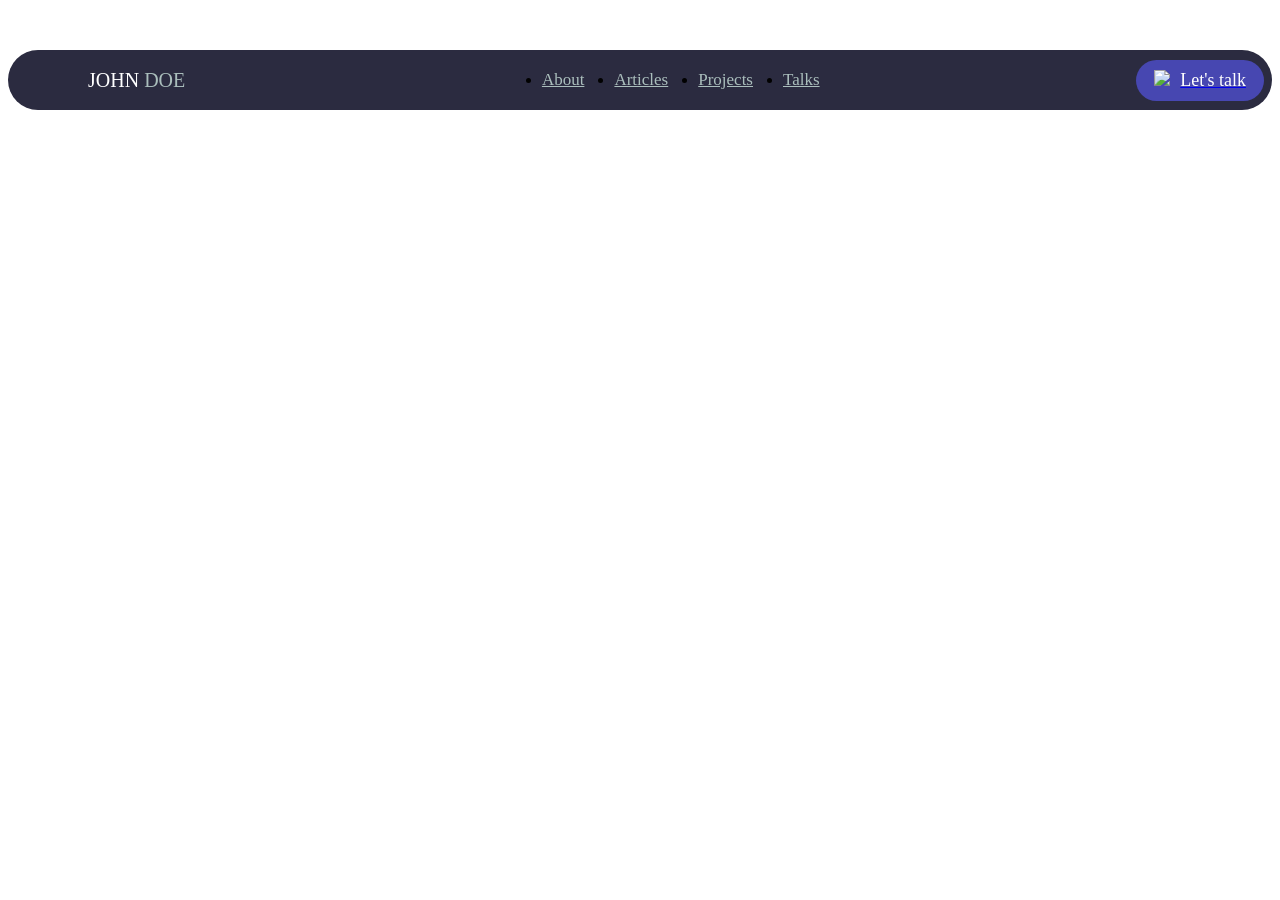
==== index.html @ 1ed5e7b0 "added html and css for navigation section" ====
<!DOCTYPE html>
<html lang="en">

<head>
    <meta charset="UTF-8">
    <meta name="viewport" content="width=device-width, initial-scale=1.0">
    <title>Portfolio</title>
    <link rel="stylesheet" href="style/commom.css">
    <link rel="stylesheet" href="style/nav.css">
</head>

<body>
    <main>
        <section class="navigation">
            <div class="head">
                <h1><b>JOHN</b> DOE</h1>
                <div class="links">
                    <ul>
                        <li><a href="#">About</a></li>
                        <li><a href="#">Articles</a></li>
                        <li><a href="#">Projects</a></li>
                        <li><a href="#">Talks</a></li>
                    </ul>
                </div>
                <a href="/" class="icon">
                    <img src="assets/phone.svg">
                    <p>Let's talk</p>
                </a>
            </div>
        </section>
    </main>
</body>

</html>
---- style/nav.css ----
.navigation {
    width: var(--container-width);
    height: 60px;
    background-color: #2b2b40;
    margin: 50px auto;
    border-radius: 30px;
}
.head {
    display: flex;
    height: 60px;
    padding: 0px 8px 0px 40px;
    align-items: center;
    justify-items: center;
    justify-content: space-between;
    
}

.navigation h1 {
    font-size: 20px;
    margin-left: 40px;
    color: rgba(189, 212, 207, 0.87);
    font-weight: lighter;
}
.navigation b{
    font-size: 20px;
    color: white;
    font-weight: 500;
}

.links ul {
    display: flex;
    gap: 30px;
}
ul>li>a{
    font-size: 17px;
    color: rgba(189, 212, 207, 0.87);
}
.icon {
    display: flex;
    gap:10px;
    padding:10px 18px;
    background-color: rgb(71, 71, 177);
    border-radius: 26px;
}

.icon img {
    height: 20px;
}
.icon p{
    margin:0;
    font-size: 18px;
    color: white;
    font-weight: normal;
}
@media screen and (max-width:430px){
    .navigation{
        margin: 15px auto;
        height: 40px;
    }
    .head{
        padding:0 8px 0 20px;
    }
    .navigation h1 {
        font-size: 15px;
        margin:0;
    }
    .navigation b{
        font-size: 15px;
    }


    .links{
        display: none;
    }
    .icon{
        padding:8px 16px;
    }
    .icon p{
        font-size: 15px;
    }
    .icon img {
        height: 17px;
    }

}
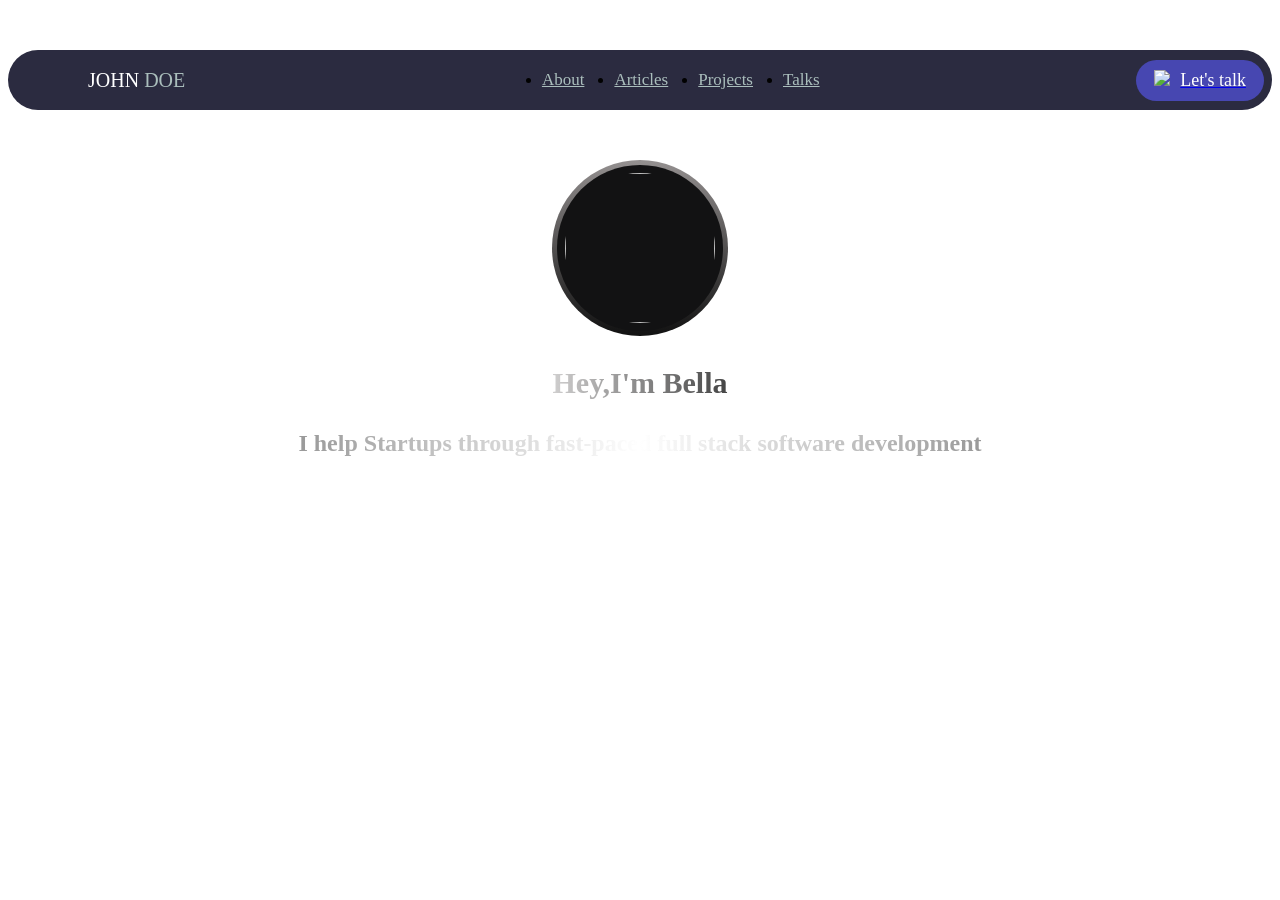
==== commit 0e9986ba: "adding html and css for about section" ====
--- a/index.html
+++ b/index.html
@@ -7,6 +7,8 @@
     <title>Portfolio</title>
     <link rel="stylesheet" href="style/commom.css">
     <link rel="stylesheet" href="style/nav.css">
+    <link rel="stylesheet" href="style/about.css">
+
 </head>
 
 <body>
@@ -28,6 +30,15 @@
                 </a>
             </div>
         </section>
+        <section class="about">
+            <div class="about__me">
+                <div class="img__container">
+                    <img src="assets/uifaces-popular-image.jpg">
+                </div>
+                <p>Hey,I'm Bella</p>
+                <h1>I help Startups through fast-paced full stack software development</h1>
+            </div>
+        </section>
     </main>
 </body>
 
--- a/style/about.css
+++ b/style/about.css
@@ -0,0 +1,43 @@
+.about{
+    width: var(--container-width);
+    margin: 50px auto;
+}
+.about__me{
+    display:flex;
+    flex-direction: column;
+    justify-content: center;
+    align-items: center;
+}
+.img__container{
+    position: relative;
+    width: 166px;
+    height: 166px;
+    padding: 5px; 
+    border-radius: 50%;
+    background: linear-gradient(to bottom, rgb(148, 144, 144), rgb(17, 17, 17));
+}
+.img__container img{
+    width:150px;
+    height:150px;
+    position: absolute;
+    border-radius: 50%; 
+    padding: 8px; 
+    background-color: #121213;;
+}
+.about__me p{
+    font-size:30px;
+    font-weight: bold;
+    background: linear-gradient(to right, rgb(207, 206, 206), #444444);
+    -webkit-background-clip: text;
+    -webkit-text-fill-color: transparent; 
+}
+.about__me h1{
+    margin:0;
+    max-width: 800px;
+    text-align: center;
+    margin-bottom: 20px;
+    background: linear-gradient(to right, #999 0%, #fff 50%, #999 100%);
+    -webkit-background-clip: text;
+    -webkit-text-fill-color: transparent; 
+
+}
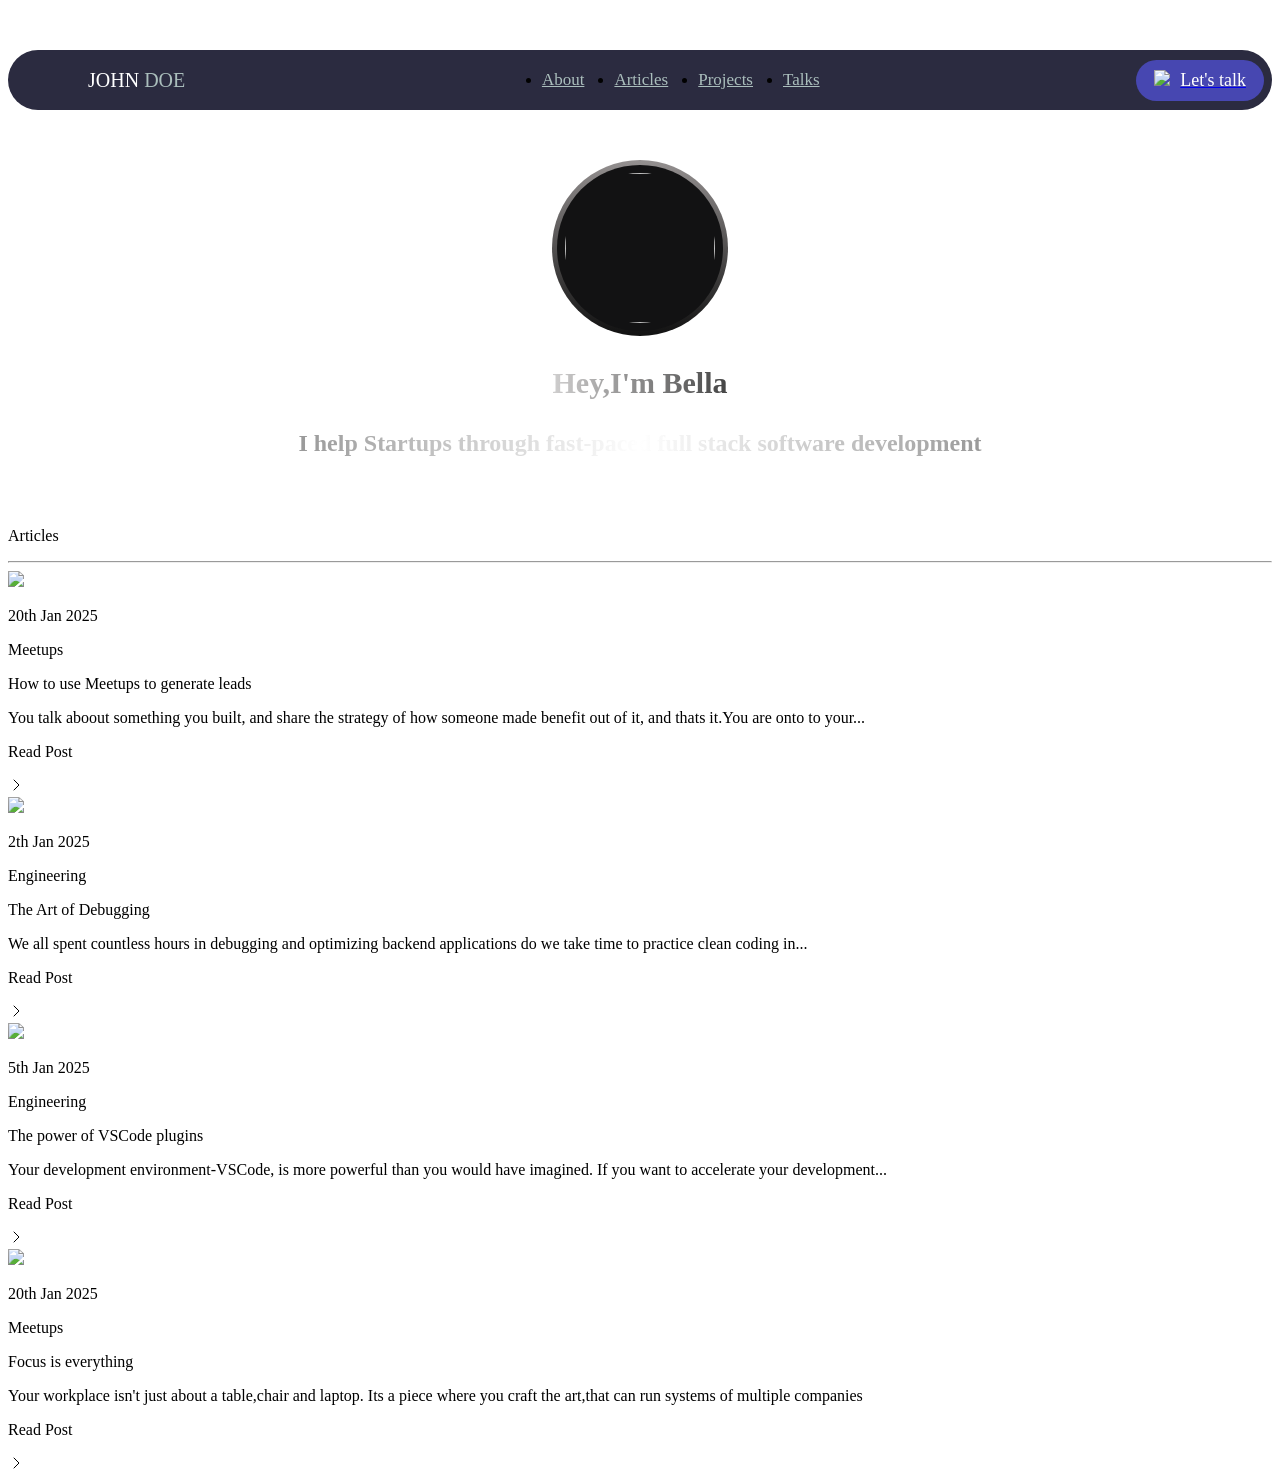
==== commit eba15db3: "adding article section" ====
--- a/index.html
+++ b/index.html
@@ -39,6 +39,104 @@
                 <h1>I help Startups through fast-paced full stack software development</h1>
             </div>
         </section>
+        <section class="article">
+            <p>Articles</p>
+            <hr>
+            <div class="grid">
+                <div class="work">
+                    <div class="image">
+                        <img src="assets/meetup.png">
+                        <div class="date">
+                            <p>20th Jan 2025</p>
+                            <p>Meetups</p>
+                        </div>
+                    </div>
+                    <p>How to use Meetups to generate leads</p>
+                    <p>You talk aboout something you built, and
+                        share the strategy of how someone made benefit out of it,
+                        and thats it.You are onto to your...</p>
+                    <div class="Read">
+                        <p>Read Post</p>
+                        <i>
+                            <svg width="1em" height="1em" viewBox="0 0 24 24" fill="none"
+                                xmlns="http://www.w3.org/2000/svg">
+                                <path d="M9 4.5L16.5 12L9 19.5" stroke="currentColor" stroke-width="1.5"
+                                    stroke-linecap="round" stroke-linejoin="round" />
+                            </svg>
+
+                        </i>
+                    </div>
+                </div>
+                <div class="work">
+                    <div class="image">
+                        <img src="assets/art-of-debug.png">
+                        <div class="date">
+                            <p>2th Jan 2025</p>
+                            <p>Engineering</p>
+                        </div>
+                    </div>
+                    <p>The Art of Debugging</p>
+                    <p>We all spent countless hours in debugging and optimizing backend
+                        applications do we take time to practice clean coding in...</p>
+                    <div class="Read">
+                        <p>Read Post</p>
+                        <i>
+                            <svg width="1em" height="1em" viewBox="0 0 24 24" fill="none"
+                                xmlns="http://www.w3.org/2000/svg">
+                                <path d="M9 4.5L16.5 12L9 19.5" stroke="currentColor" stroke-width="1.5"
+                                    stroke-linecap="round" stroke-linejoin="round" />
+                            </svg>
+                        </i>
+                    </div>
+                </div>
+                <div class="work">
+                    <div class="image">
+                        <img src="assets/vscode-plugin.png">
+                        <div class="date">
+                            <p>5th Jan 2025</p>
+                            <p>Engineering</p>
+                        </div>
+                    </div>
+                    <p>The power of VSCode plugins</p>
+                    <p>Your development environment-VSCode, is more powerful than you
+                        would have imagined. If you want to accelerate your development...</p>
+                    <div class="Read">
+                        <p>Read Post</p>
+                        <i>
+                            <svg width="1em" height="1em" viewBox="0 0 24 24" fill="none"
+                                xmlns="http://www.w3.org/2000/svg">
+                                <path d="M9 4.5L16.5 12L9 19.5" stroke="currentColor" stroke-width="1.5"
+                                    stroke-linecap="round" stroke-linejoin="round" />
+                            </svg>
+
+                        </i>
+                    </div>
+                </div>
+                <div class="work">
+                    <div class="image">
+                        <img src="assets/focus.png">
+                        <div class="date">
+                            <p>20th Jan 2025</p>
+                            <p>Meetups</p>
+                        </div>
+                    </div>
+                    <p>Focus is everything</p>
+                    <p>Your workplace isn't just about a table,chair and laptop. Its a piece
+                        where you craft the art,that can run systems of multiple companies</p>
+                    <div class="Read">
+                        <p>Read Post</p>
+                        <i>
+                            <svg width="1em" height="1em" viewBox="0 0 24 24" fill="none"
+                                xmlns="http://www.w3.org/2000/svg">
+                                <path d="M9 4.5L16.5 12L9 19.5" stroke="currentColor" stroke-width="1.5"
+                                    stroke-linecap="round" stroke-linejoin="round" />
+                            </svg>
+
+                        </i>
+                    </div>
+                </div>
+            </div>
+        </section>
     </main>
 </body>
 
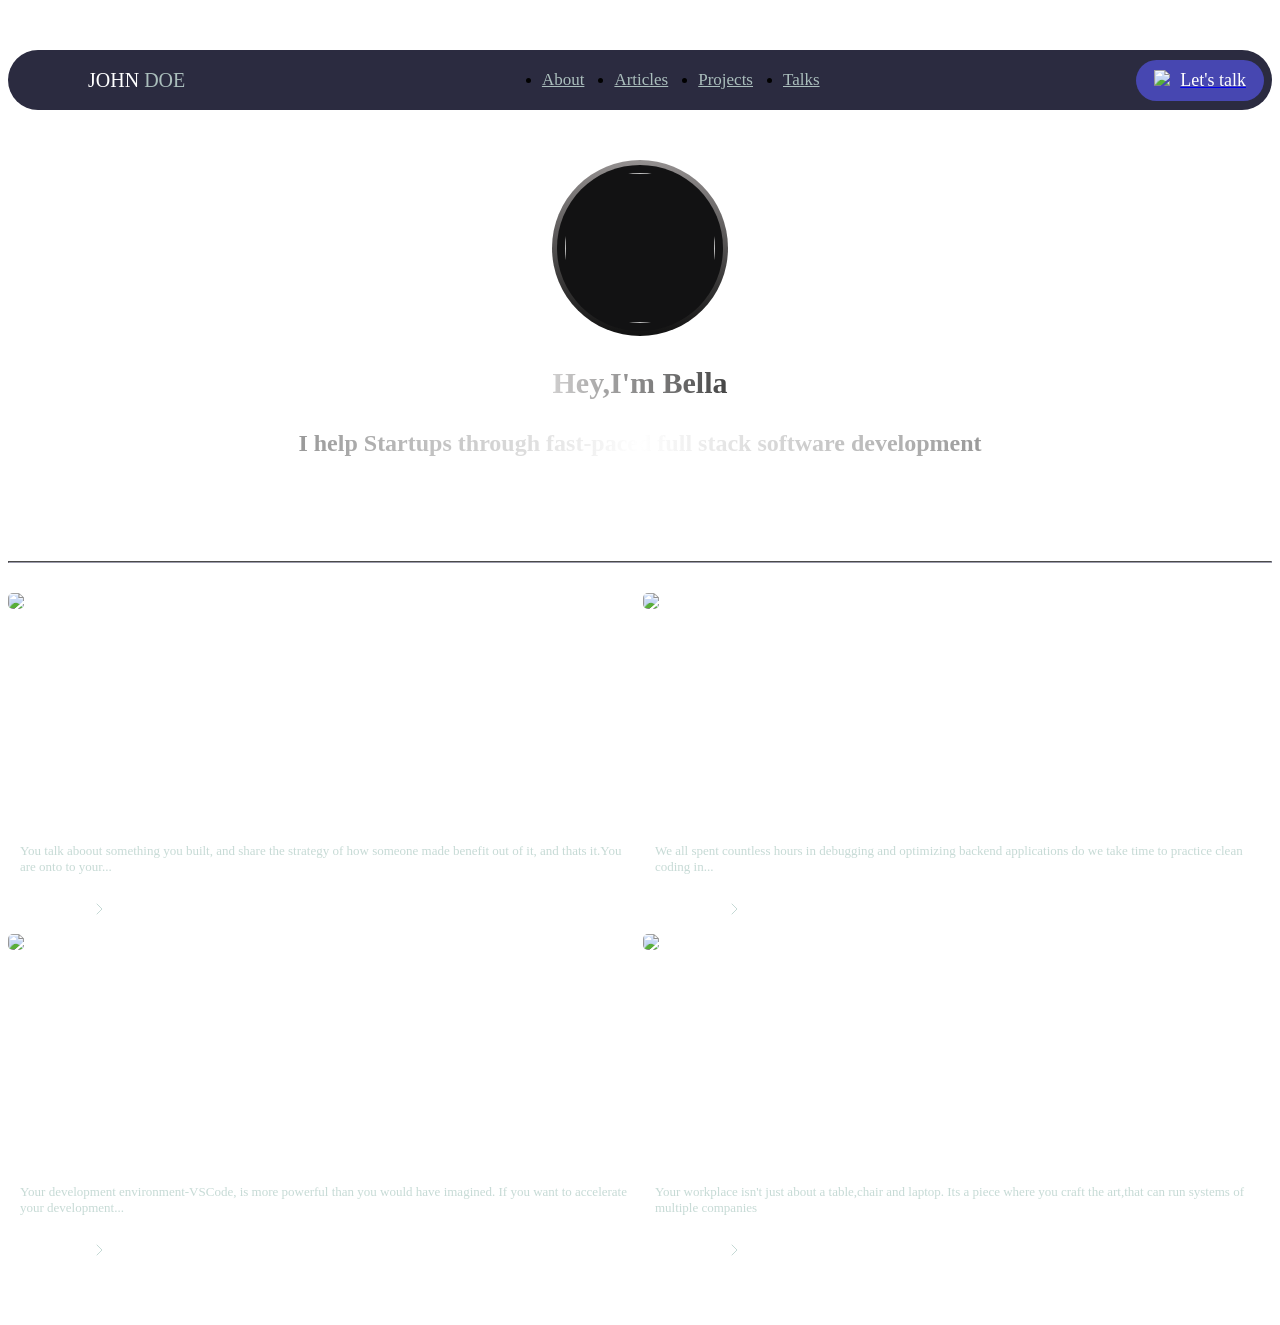
==== commit bbce9468: "adding article section" ====
--- a/index.html
+++ b/index.html
@@ -8,6 +8,7 @@
     <link rel="stylesheet" href="style/commom.css">
     <link rel="stylesheet" href="style/nav.css">
     <link rel="stylesheet" href="style/about.css">
+    <link rel="stylesheet" href="style/article.css">
 
 </head>
 
--- a/style/article.css
+++ b/style/article.css
@@ -0,0 +1,75 @@
+.article{
+    width:var(--container-width);
+    margin: 50px auto;
+}
+.article p{
+   color: white;
+}
+.article hr{
+  border-color:   #2d2d36b4;
+  border-width: 1px;
+  margin-bottom: 30px;
+}
+.grid{
+   display:grid;
+   grid-template-columns: auto auto;
+   gap:var(--gap);
+}
+.work{
+   width: auto;
+   display:flex;
+   flex-direction: column;
+   width:var(--article-flex-width);
+   background-color: var(--card-bg);
+   border-radius: 10px;
+}
+.image{
+   position: relative;
+   height:200px;
+}
+.work>.image img{
+   width:var(--article-img-width);
+   height: 200px;
+   border-radius: 5px;
+}
+.work>.image>.date{
+   display: flex;
+   background-color: #ffffff7a;
+   position:absolute;
+   padding:10px 20px 10px 10px;
+   bottom:0;
+   width: calc(var(--article-img-width) - 30px);
+   justify-content: space-between;
+}
+.work>.image>.date p{
+   margin:0;
+   font-size:12px;
+}
+.grid p{
+   padding: 0 12px;
+}
+.grid>.work>p:last-of-type{
+   font-size:13px;
+   color:rgba(189, 212, 207, 0.87);
+   margin-top: 0;
+}
+.Read{
+   display: flex;
+   justify-items: center;
+}
+.Read p{
+   font-size: 13px;
+}
+.Read svg{
+   margin:13px 7px;
+   color:rgba(189, 212, 207, 0.87) ;
+}
+@media screen and (max-width:430px){
+   section{
+       --container-width:90vw;
+       --gap:30px;
+   }
+   .grid{
+       grid-template-columns: 1fr;
+   }
+}
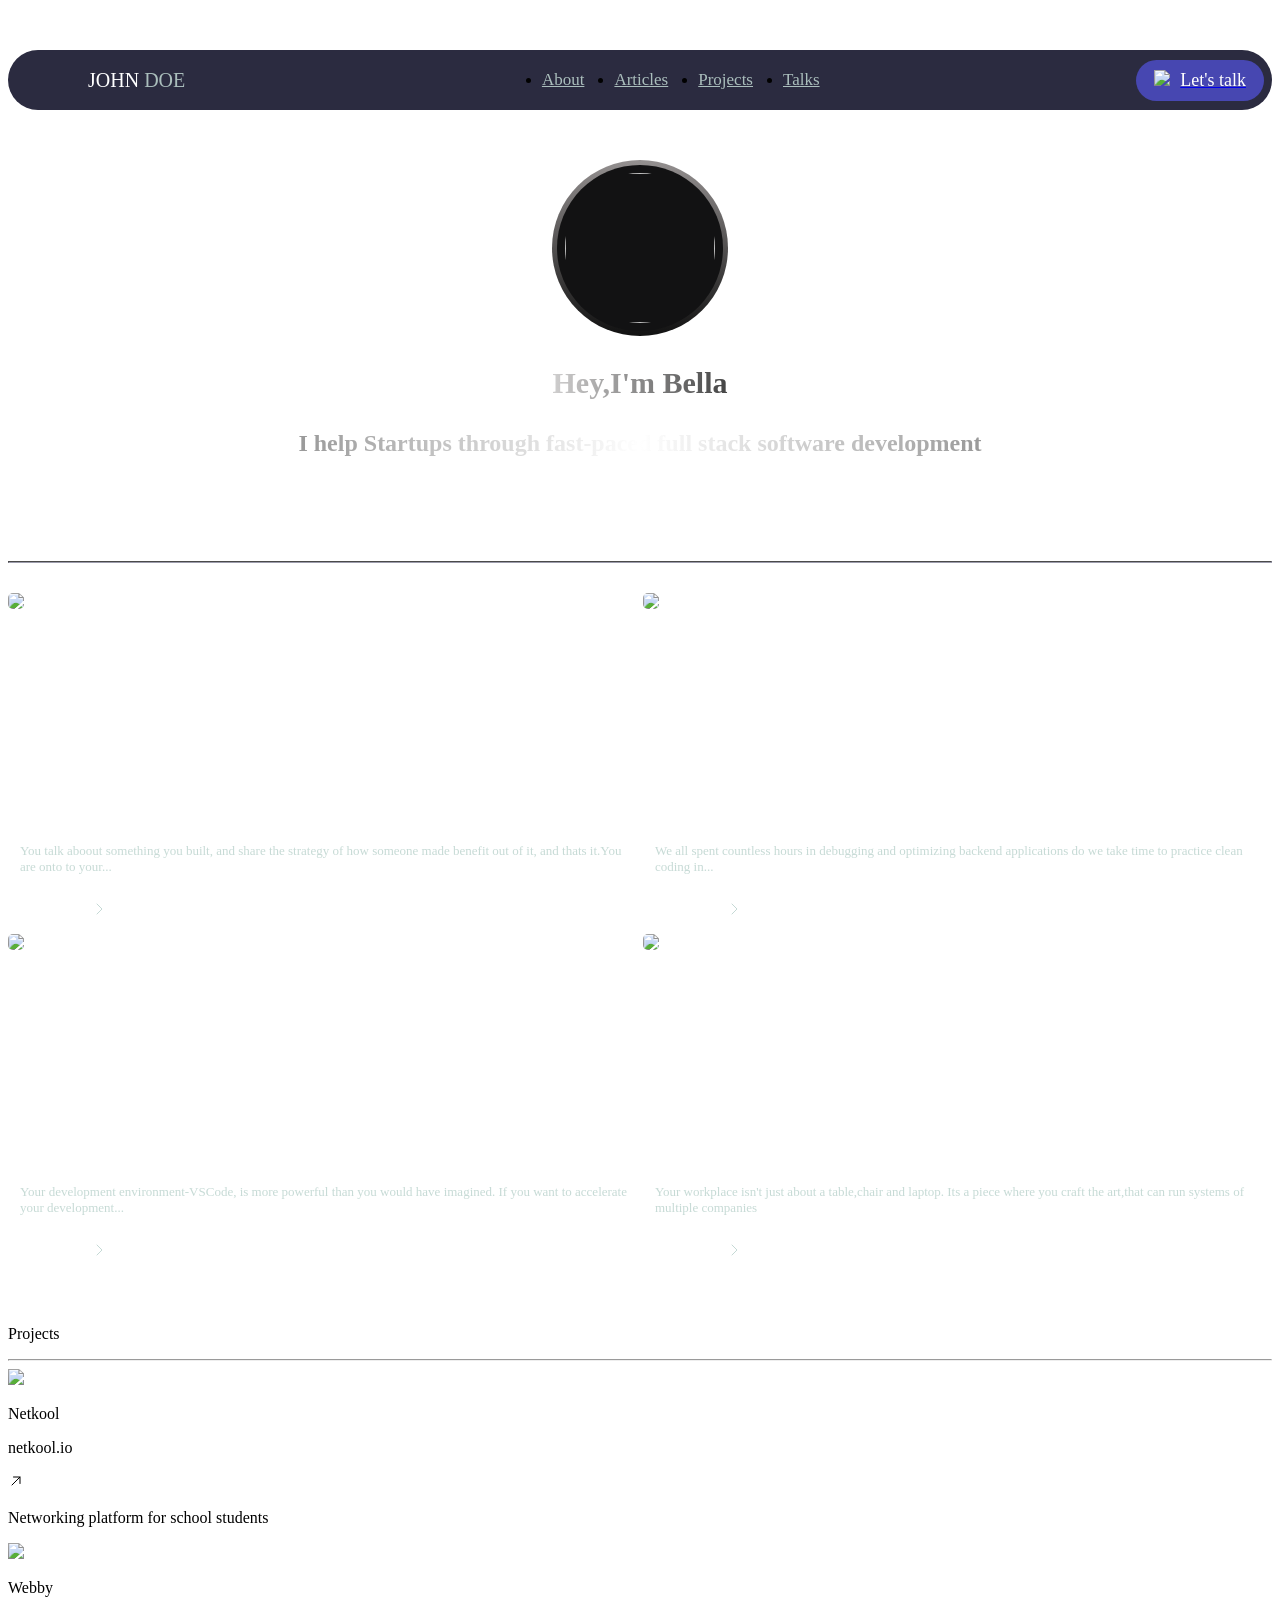
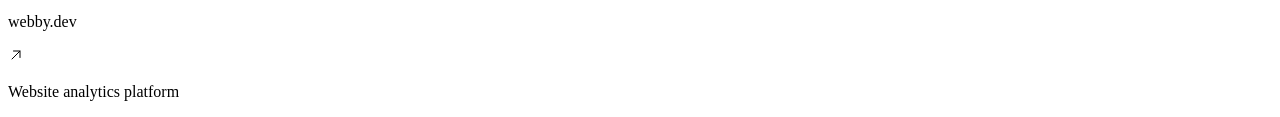
==== commit a6272056: "adding project section" ====
--- a/index.html
+++ b/index.html
@@ -138,6 +138,56 @@
                 </div>
             </div>
         </section>
+        <section class="project">
+            <p>Projects</p>
+            <hr>
+            <div class="main">
+                <div class="content">
+                    <img id="yellow" src="assets/netkool.svg">
+                    <div class="text">
+                        <div class="flex">
+                            <p>Netkool</p>
+                            <div class="web">
+                                <p>netkool.io</p>
+                                <i>
+                                    <svg width="1em" height="1em" viewBox="0 0 24 24" fill="none"
+                                        xmlns="http://www.w3.org/2000/svg">
+                                        <path d="M6 18L18 6" stroke="currentcolor" stroke-width="1.5"
+                                            stroke-linecap="round" stroke-linejoin="round" />
+                                        <path d="M8.25 6H18V15.75" stroke="currentcolor" stroke-width="1.5"
+                                            stroke-linecap="round" stroke-linejoin="round" />
+                                    </svg>
+
+                                </i>
+                            </div>
+                        </div>
+                        <p>Networking platform for school students</p>
+                    </div>
+                </div>
+                <div class="content">
+                    <img id="blue" src="assets/webby.svg">
+                    <div class="text">
+                        <div class="flex">
+                            <p>Webby</p>
+                            <div class="web">
+                                <p>webby.dev</p>
+                                <i>
+                                    <svg width="1em" height="1em" viewBox="0 0 24 24" fill="none"
+                                        xmlns="http://www.w3.org/2000/svg">
+                                        <path d="M6 18L18 6" stroke="currentcolor" stroke-width="1.5"
+                                            stroke-linecap="round" stroke-linejoin="round" />
+                                        <path d="M8.25 6H18V15.75" stroke="currentcolor" stroke-width="1.5"
+                                            stroke-linecap="round" stroke-linejoin="round" />
+                                    </svg>
+
+                                </i>
+                            </div>
+                        </div>
+                        <p>Website analytics platform</p>
+                    </div>
+                </div>
+            </div>
+        </section>
     </main>
 </body>
 
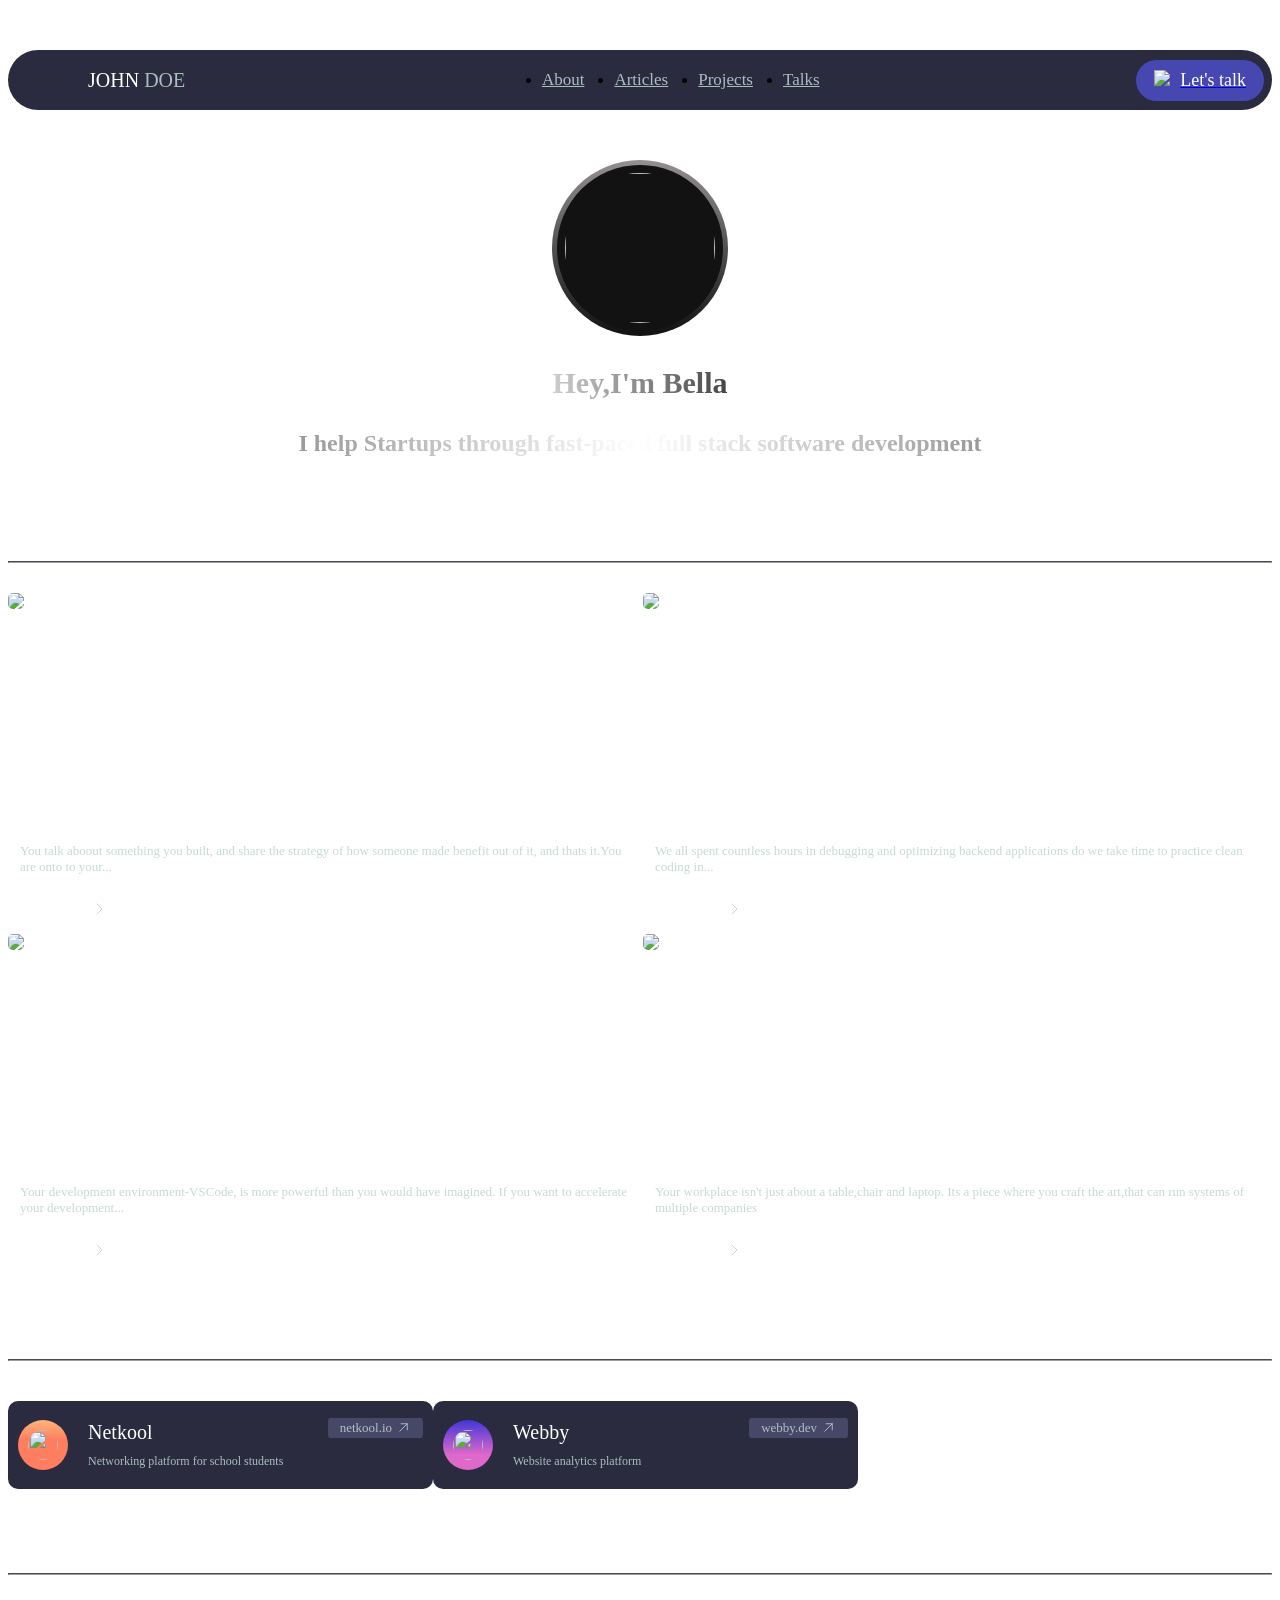
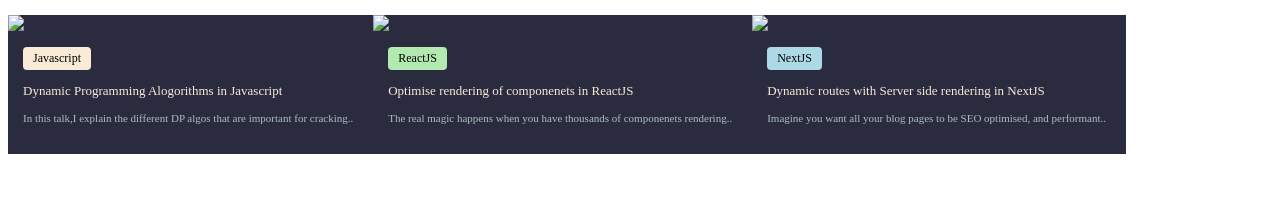
==== commit 478e8b7b: "adding talks section" ====
--- a/index.html
+++ b/index.html
@@ -9,6 +9,9 @@
     <link rel="stylesheet" href="style/nav.css">
     <link rel="stylesheet" href="style/about.css">
     <link rel="stylesheet" href="style/article.css">
+    <link rel="stylesheet" href="style/project.css">
+    <link rel="stylesheet" href="style/talks.css">
+
 
 </head>
 
@@ -188,6 +191,31 @@
                 </div>
             </div>
         </section>
+        <section class="Talk">
+            <p>Talks</p>
+            <hr>
+            <div class="language">
+                <div class="code">
+                    <img src="assets/js.jpeg">
+                    <p id="p">Javascript</p>
+                    <p>Dynamic Programming Alogorithms in Javascript</p>
+                    <p>In this talk,I explain the different DP algos
+                        that are important for cracking..</p>
+                </div>
+                <div class="code">
+                    <img src="assets/react.jpeg">
+                    <p id="g">ReactJS</p>
+                    <p>Optimise rendering of componenets in ReactJS</p>
+                    <p>The real magic happens when you have thousands of componenets rendering..</p>
+                </div>
+                <div class="code">
+                    <img src="assets/nextjs.jpeg">
+                    <p id="b">NextJS</p>
+                    <p>Dynamic routes with Server side rendering in NextJS</p>
+                    <p>Imagine you want all your blog pages to be SEO optimised, and performant..</p>
+                </div>
+            </div>
+        </section>
     </main>
 </body>
 
--- a/style/project.css
+++ b/style/project.css
@@ -0,0 +1,87 @@
+.project{
+    width:var(--container-width);
+    margin: 50px auto;
+}
+.project p{
+    color:white;
+}
+.project hr{
+    border-color:   #2d2d36b4;
+    border-width: 1px;
+    margin-bottom: 40px;
+}
+.main{
+    display:flex; 
+    gap:var(--gap);
+}
+.content{
+    width: var(--project-flex-width);
+    display:flex;
+    padding: 10px;
+    background-color: #2b2b40;
+    border-radius: 10px;
+    align-items: center;
+    justify-items: center;
+    gap:20px;
+}
+.content img{
+    height:30px;
+    width:30px;
+    padding:10px;
+    border-radius: 50%;
+}
+.content>#yellow{
+    background: linear-gradient(to top, #ff7e5f 60%, #feb47b );
+}
+.content>#blue{
+    background: linear-gradient(to top, #df68cb 30%, #4136d8 );
+}
+.text{
+    width:335px;
+}
+.text>.flex p{
+    font-size:20px;
+    margin:0;
+    margin-top: 10px;
+    color: white;
+}
+.text p{
+    font-size: 12px;
+    margin:0;
+    margin-top: 10px;
+    margin-bottom:10px;
+    color: rgba(189, 212, 207, 0.87);
+}
+.flex{
+    display:flex;
+    justify-content: space-between;
+    align-items: center;
+}
+.flex>.web{
+    display: flex;
+    padding:0;
+    margin:0;
+    background-color: #474768;;
+    align-items: center;
+    justify-items: center;
+    gap:4px;
+    border-radius: 3px;
+    padding:0 12px;
+    height:20px;
+}
+.flex>.web>p{
+    margin:0;
+    font-size: small;
+    color: rgba(189, 212, 207, 0.87);
+}
+.flex>.web>i{
+    height:15px;
+    font-size:15px;
+    color:rgba(189, 212, 207, 0.87);
+}
+@media screen and (max-width:430px){
+    .main{
+        display:flex;
+        flex-direction: column;
+    }
+}
--- a/style/talks.css
+++ b/style/talks.css
@@ -0,0 +1,68 @@
+.Talk{
+    width:var(--container-width);
+    margin: 50px auto;
+}
+.Talk p{
+    color:white;
+}
+.Talk hr{
+    border-color:   #2d2d36b4;
+    border-width: 1px;
+    margin-bottom: 40px;
+}
+.language{
+    display:flex;
+    gap:var(--gap);
+}
+.code{
+    width:var(--talk-flex-width);
+    background-color: #2b2b40;
+}
+.code img{
+    width:var(--talk-img-width);
+    height:140px;
+    object-fit: cover;
+}
+.code p:first-of-type{
+    font-size: 12px;
+    padding:4px 10px;
+    max-width: max-content;
+    border-radius: 4px;
+    color: black;
+    margin-left: 15px;
+}
+.code>#p{
+    background-color: antiquewhite;
+}
+.code>#g{
+    background-color:rgb(177, 233, 177) ;
+}
+.code>#b{
+    background-color: lightblue;
+}
+
+
+.code p:nth-last-of-type(even){
+    font-size: 13px;
+    margin-left: 15px;
+    margin-right:20px;
+    color:antiquewhite;
+}
+.code p:last-of-type{
+    font-size: 11px;
+    margin-left: 15px;
+    margin-right: 20px;
+    margin-bottom: 30px;
+    color: rgba(189, 212, 207, 0.87);
+
+}
+@media screen and (max-width:430px){
+    .Talk{
+        margin:50px auto 0 auto;
+    }
+    .language{
+        display:flex;
+        flex-direction: column;
+    }
+
+}
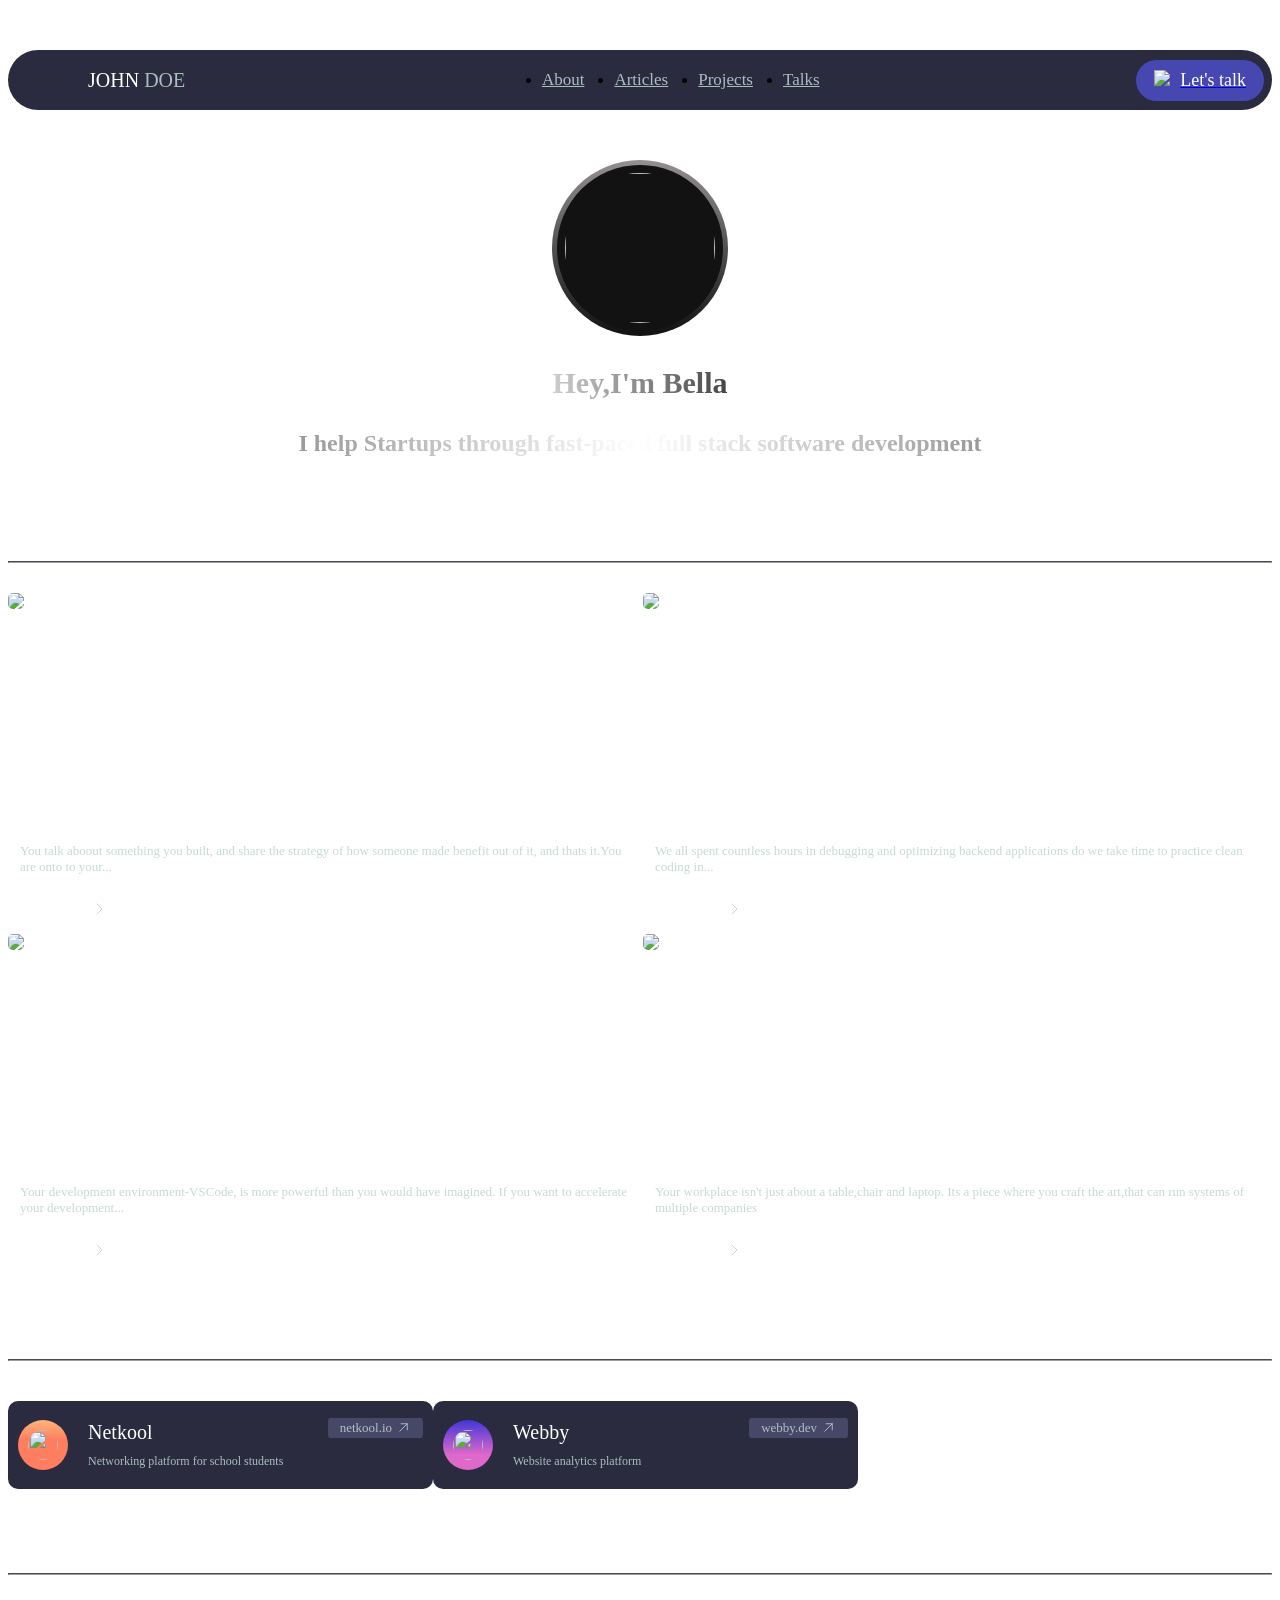
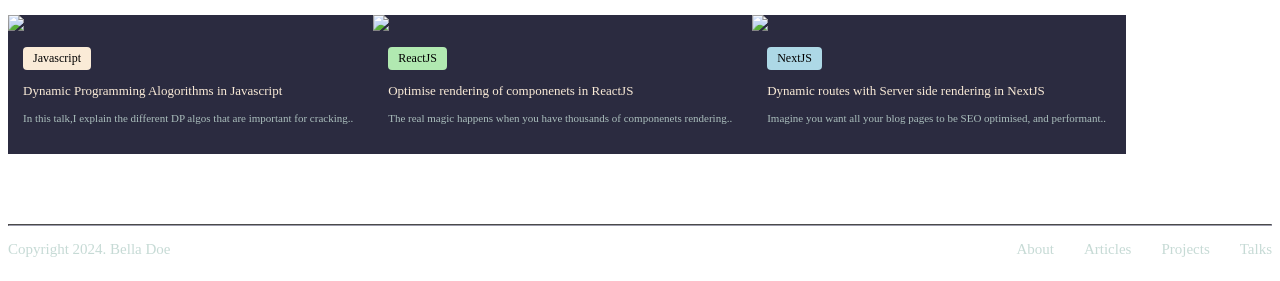
==== commit 49f3fce6: "adding footer for desktop" ====
--- a/index.html
+++ b/index.html
@@ -11,6 +11,8 @@
     <link rel="stylesheet" href="style/article.css">
     <link rel="stylesheet" href="style/project.css">
     <link rel="stylesheet" href="style/talks.css">
+    <link rel="stylesheet" href="style/footer.css">
+
 
 
 </head>
@@ -216,6 +218,18 @@
                 </div>
             </div>
         </section>
+        <section class="footer">
+            <hr>
+            <div class="copyright">
+                <p>Copyright 2024. Bella Doe</p>
+                <div class="foot__text">
+                    <p>About</p>
+                    <p>Articles</p>
+                    <p>Projects</p>
+                    <p>Talks</p>
+                </div>
+            </div>
+        </section>
     </main>
 </body>
 
--- a/style/footer.css
+++ b/style/footer.css
@@ -0,0 +1,45 @@
+.footer{
+    width:var(--container-width);
+    margin: 70px auto 0 auto;
+}
+.footer hr{
+    margin:0;
+    border-color:   #2d2d36b4;
+    border-width: 1px;
+}
+.copyright{
+    display:flex;
+    flex-direction: row;
+    justify-content: space-between;
+}
+.copyright p{
+    font-size: 15px;
+    color: rgba(189, 212, 207, 0.87)
+
+}
+.foot__img{
+    display: none;
+}
+.foot__text{
+    display: flex;
+    gap:30px;
+}
+@media screen and (max-width:430px){
+    .footer{
+        margin:35px auto 0 auto;
+    }
+    .footer hr{
+        margin-bottom: 8px;
+    }
+    .copyright {
+        justify-content:center;
+    }
+    .copyright p{
+        font-size: 17px;
+    }
+   
+    .foot__text{
+       display:none;
+    }
+
+}
